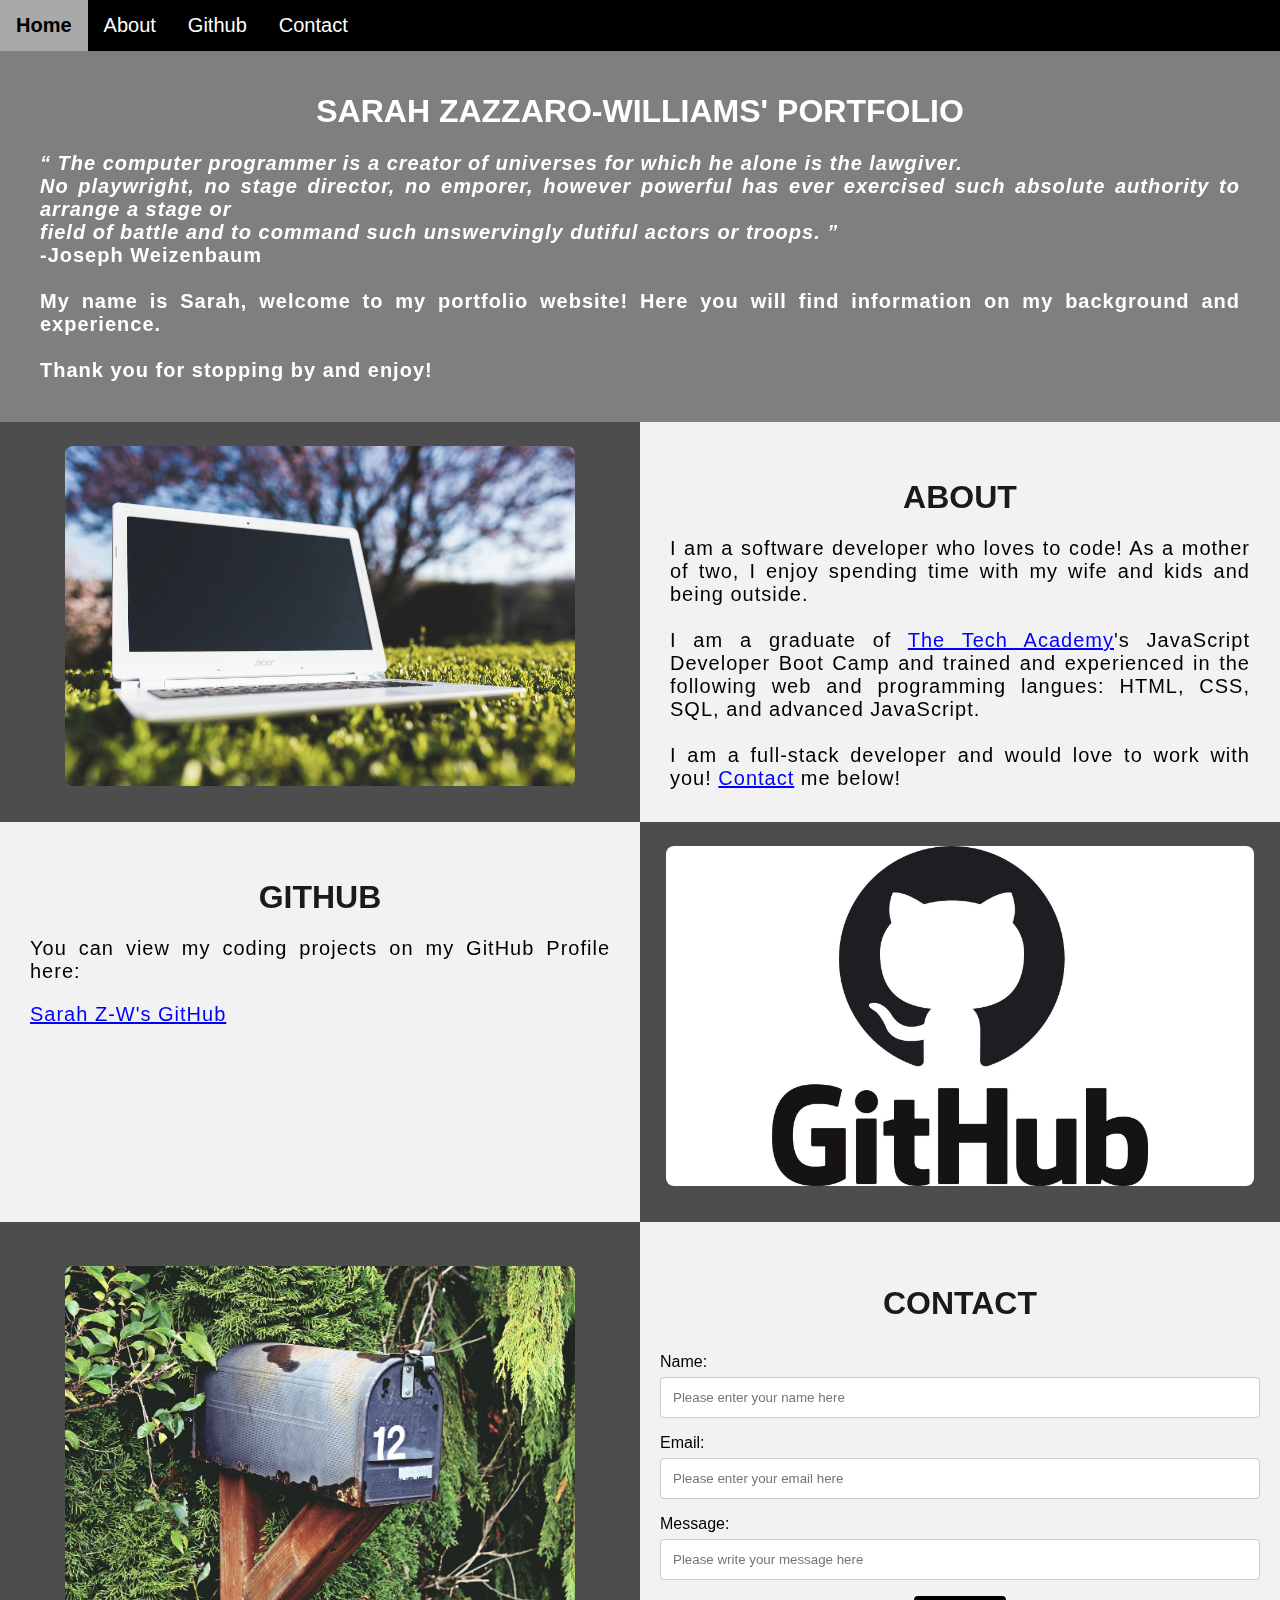
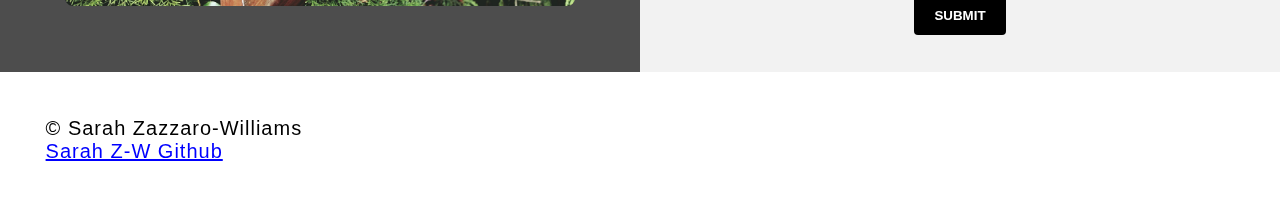
==== index.html @ 05b6dcbb "updated index name" ====
<!Doctype html>
<html>


    <!--HEAD-->
    <head>
        <meta charset = "UTF-8">
        <meta name ="viewport" content="width=device-width">
        <title>Sarah Z-W Portfolio</title>
        <link rel="stylesheet" type="text/css" href="portfolio.css">
   </head>

    <!--BODY-->
    <body class = "background">


        <!--NAVBAR-->
            <div class ="Navbar">
                
                <a class = "active" href="#Home">Home</a>
                <a href = "#About">About</a>
                <a href = "#Github">Github</a>
                <a href = "#Contact">Contact</a>
            </div>
            <!--Breaks inserted to add space between navbar and the first heading-->
            <br>
            <br>

        <!--BACKGROUND VIDEO-->
        <div id ="Home">
            <video autoplay loop muted id="Typing_Video">
                <source src="media/v1.mp4" type="video/mp4">
                Your browser does not support html5 video.
            </video>
        </div>

        <!--VIDEO OVERLAY TEXT-->
        <div class = "Video_Text">
            <h1 class = "white-text">Sarah Zazzaro-Williams' Portfolio</h1>
            <strong>
                <p class = "center">
                    <q>
                        The computer programmer is a creator of universes for which he alone is the lawgiver.
                        <br>
                        No playwright, no stage director, no emporer, however powerful has ever exercised such absolute authority to arrange a stage or 
                        <br>
                        field of battle and to command such unswervingly dutiful actors or troops.
                    </q>
                    <br> -Joseph Weizenbaum
                    <br>
                    <br>
                    My name is Sarah, welcome to my portfolio website!  Here you will find information on my background and experience.
                    <br>
                    <br>
                    Thank you for stopping by and enjoy!
                </p>
            </strong>
        </div>

        <!--ABOUT SECTION-->
        <div class = "Row" id = "About">
            <!--LEFT COLUMN-->
            <div class = "Column_2">
                <img src="media/1.jpg" alt = "person typing code">
            </div>
            <div>
                <!--RIGHT COLUMN-->
                <div class = "Column_1">
                    <h1>About</h1>
                    <p>
                        I am a software developer who loves to code! As a mother of two, I enjoy spending time
                        with my wife and kids and being outside.
                        <br>
                        <br>
                        I am a graduate of <a href="https://www.learningcodinganywhere.com" target="blank">The Tech Academy</a>'s
                        JavaScript Developer Boot Camp and trained and experienced in the following web and programming langues:
                        HTML, CSS, SQL, and advanced JavaScript.
                        <br>
                        <br>
                        I am a full-stack developer and would love to work with you! <a href="#Contact">Contact</a> me below!
                    </p>
            </div>
        </div>
        </div>
        <!--GITHUB SECTION-->
        <div class="Row" id="Github">
            <!--LEFT COLUMN-->
            <div class="Column_1">
                <h1>GitHub</h1>
                <p>
                    You can view my coding projects on my GitHub Profile here:
                    <br>
                    <p class ="center"><a href="https://github.com/Sarah-ZW" target = "blank">
                    Sarah Z-W's GitHub</a>
                    </p>
                </p>
            </div>

            <!--RIGHT COLUMN-->
            <div class="Column_2">
                <a href="https://github.com/Sarah-ZW" target = "blank"> <img src = "media/2.jpg" alt = "GitHub log"></a>
            </div>
        </div>

        <!--CONTACT SECTION-->
        <div class="Row" id="Contact">
            <!--Contact image, left column---->
            <div class = "Column_2 Column_tall">
                <img src="media/3.jpg" alt = "mailbox with trees">
            </div>
            <!--Contact form, right column-->
            <div class="Column_1 Column_tall">
                <h1>Contact</h1>
            
            <form action="https://formspree.io/f/myylovkn" method="POST">
                <label>Name:</label>
                    <input type="text" placeholder="Please enter your name here">
                <label>Email:</label>
                    <input type ="text" id="Email" name="Email" placeholder="Please enter your email here">
                <label>Message:</label>
                    <input type="text"id="Message" name="Message" placeholder="Please write your message here">
                    <input type = "submit" value="SUBMIT">
            </form>
            </div>
        </div>
        

        <!--FOOTER SECTION-->
        <footer>
           <p>
               <p class="center">
                   &copy Sarah Zazzaro-Williams
                   <br>
                   <a href="https://github.com/Sarah-ZW">Sarah Z-W Github</a>
                   <br>
               </p>
           </p> 
        </footer>
    </body>
</html>
---- portfolio.css ----
/************GENERAL STYLING********************/

/*BODY*/
body {
    margin:0%;
}

h1 {
    text-transform:uppercase;
    font-family: "Century Gothic", CenturyGothic, AppleGothic, sans-serif;
    text-align: center;
    margin-top:3%;
    color:#1a1a1a;
}

h1:hover {
        filter: grayscale(5%);
        transform: scale(1.1);
        transition: transform 1s;
}

/*STYLING FOR PORTFOLIO TITLE TEXT*/
.white-text {
    color:#fff;
}

p {
    font-family: "Century Gothic", CenturyGothic, AppleGothic, sans-serif;
    text-align: justify;
    letter-spacing: 1px;
    font-size:20px;
    padding-left:20px;
    padding-right:20px;
}

p:hover {
    transform: scale(1.01);
    transition: transform .5s;
    color:grey;
    font-weight: 700;
}

.center:hover {
    transition: transform 1s;
    transform: scale(1.1);
}

a {
    color:blue;
}

q{
    font-style: italic;
}

img {
    filter:grayscale(35%);
    border-radius: 8px;
    max-width: 100%;
    height:340px;
    display: block;
    margin-left: auto;
    margin-right:auto;
}
img:hover {
    filter:grayscale(0%);
    transition: transform 1s;
    transform: scale(1.1);

}

@media screen and (max-width:576px) {
   img{
       height:100px;
       margin-top:150px;
   } 
}

footer {
    padding: 2%;
    background-color:white;
}

/*END OF GENERAL STYLING*/

.Navbar {
    overflow: hidden;
    background-color: black;
    position: fixed;
    top:0;
    width:100%;
    z-index: 1;
    -webkit-animation: moveNav 5s;
    animation: moveNav 5s;
}
    @keyframes moveNav {
        from {left: -100vw;}
        to {left: 0vw;}
    }


.Navbar a {
    float:left;
    display:block;
    color:white;
    padding: 14px 16px;
    text-decoration: none;
    font-family:"Century Gothic", CenturyGothic, AppleGothic, sans-serif;
    font-size:20px;
    text-align: center;
    position: relative;
    -webkit-animation: moveNavText 5.75s;
    animation: moveNavText 5.75s;
}
    @keyframes moveNavText {
        from {top: -100vw;}
        to {top: 0vw;}
}


.Navbar a:hover{
    background-color:#4f4f4f;
    color: black;
    font-weight:bold;
}

.Navbar a.active{
    background-color:darkgrey;
}

/*VIDEO STYLING*/
#Typing_Video {
    position:fixed;
    right:0;
    bottom:0;
    min-width: 100%;
    z-index: -1;
}

@media screen and (max-width: 576px) {
    #Typing_Video {
        display:none;
    }
}

.Video_Text {
    background: rgba(0,0,0,.5);
    color: white;
    width: 100%;
    padding:20px;
    position: relative;
    -webkit-animation: moveVideoText 5.75s;
    animation: MoveVideoText 5.75s;
}

@keyframes MoveVideoText {
    from {top: -100vw;}
    to {top: 0vw;}
}

/***** TABLE STYLING -  this section covers the styling of the columns and rows within the table *****/
*{
    box-sizing:border-box;
}

.Column_1 {
    float: left;
    width:50%;
    padding:10px;
    padding-top: 3%;
    height:400px;
    background-color:#f2f2f2;
}


@media screen and (max-width: 576px) {
    .Column_1 {
        overflow: auto;
    }
}

.Column_2 {
    float: left;
    width: 50%;
    padding: 10px;
    padding-top: 1.9%;
    height: 400px;
    background-color: #4d4d4d;
}


.Column_tall {
    padding-top: 3.5%;
    height: 450px;
}

.Row:after {
    content:"";
    display: table;
    clear:both;
}
/***** END OF TABLE STYLING *****/

/*****CONTACT FORM STYLING*****/
input[type=text] {
    width:100%;
    padding: 12px;
    border: 1px solid #ccc;
    border-radius:4px;
    box-sizing:border-box;
    margin-top: 6px;
    margin-bottom:16px;
    resize:vertical;
    font-family: "Century Gothic", CenturyGothic, AppleGothic, sans-serif;
    
}

input[type=text]:hover {
    box-shadow: 0 0 5px #00004d inset;
}

input[type=submit] {
    background-color:black;
    color:white;
    font-weight:bold;
    padding:12px 20px;
    border:none;
    border-radius: 4px;
    cursor:pointer;
    display:block;
    margin-left: auto;
    margin-right:auto;
    font-family:"Century Gothic", CenturyGothic, AppleGothic, sans-serif;
}
input[type=submit]:hover {
    background-color:white;
    color:black;
    transform:scale(1.5);
    transition:transform 1.5s;
}

form {
    border-radius: 5px;
    background-color: #f2f2f2; 
    padding: 10px;
    font-family: "Century Gothic", CenturyGothic, AppleGothic, sans-serif;
}
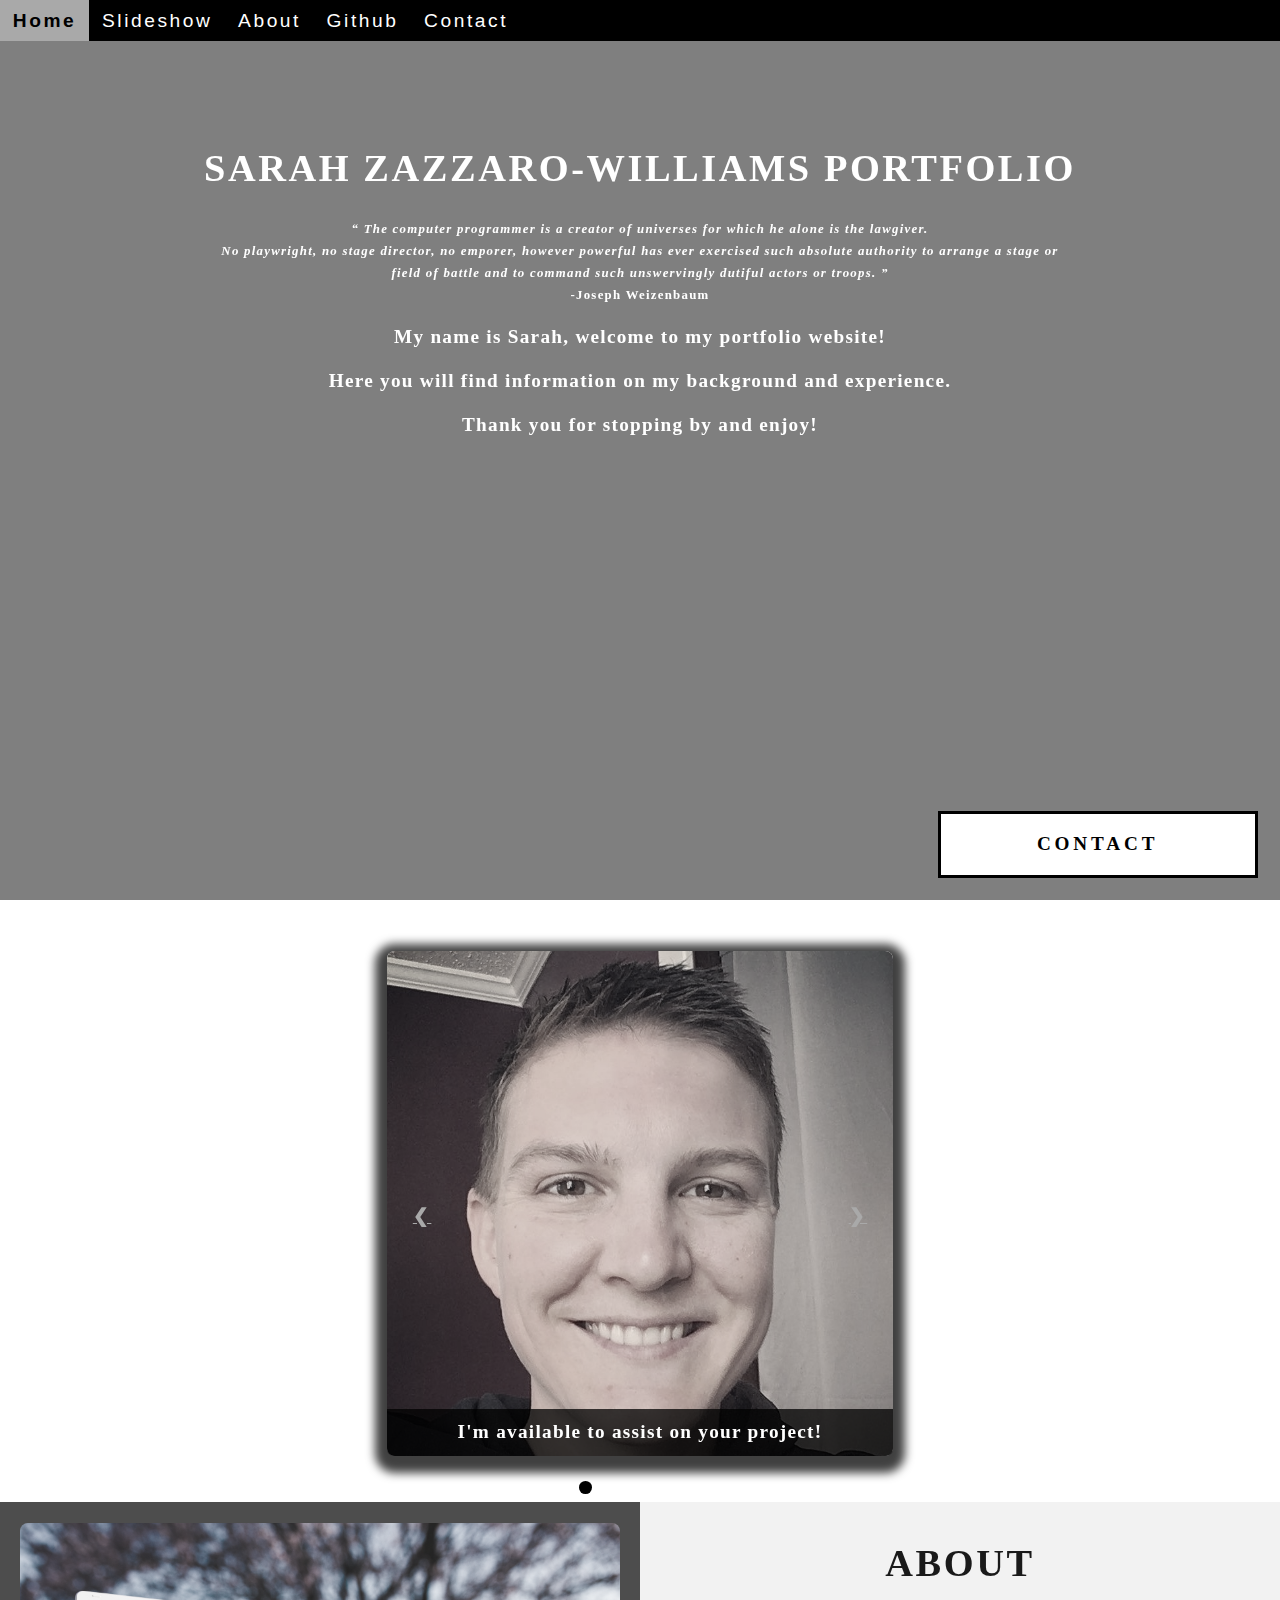
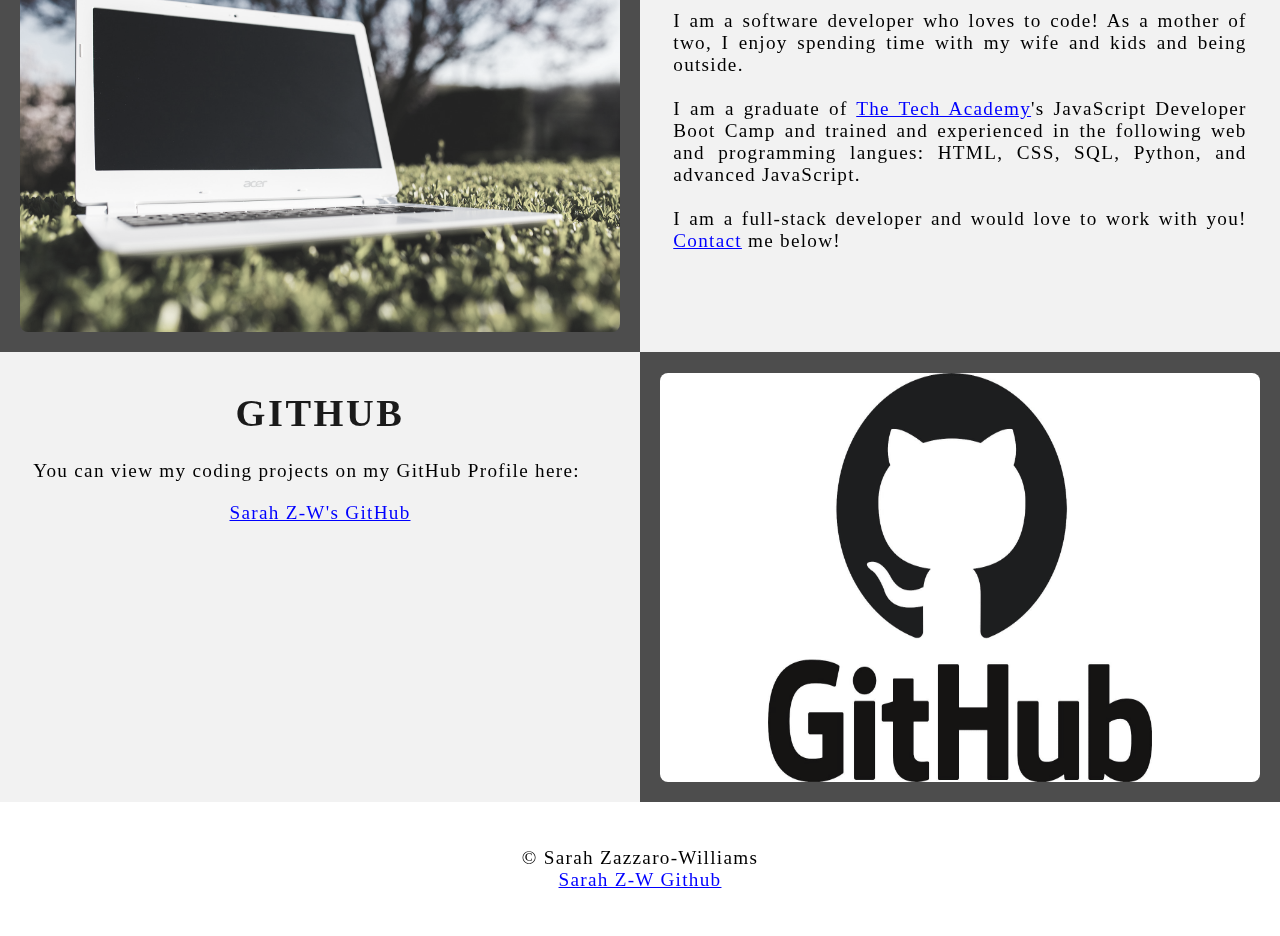
==== commit f1077143: "updates to index.html" ====
--- a/index.html
+++ b/index.html
@@ -11,20 +11,20 @@
    </head>
 
     <!--BODY-->
-    <body class = "background">
+    <body class = "Background">
 
 
         <!--NAVBAR-->
             <div class ="Navbar">
                 
                 <a class = "active" href="#Home">Home</a>
+                <a href="#Slideshow">Slideshow</a>
                 <a href = "#About">About</a>
-                <a href = "#Github">Github</a>
-                <a href = "#Contact">Contact</a>
+                <a href = "#GitHub">Github</a>
+                <!--Onclick and ondblclick functions added to open and close the contact form-->
+                <a onclick="openForm()" ondblclick="closeForm()">Contact</a>
             </div>
-            <!--Breaks inserted to add space between navbar and the first heading-->
-            <br>
-            <br>
+         
 
         <!--BACKGROUND VIDEO-->
         <div id ="Home">
@@ -36,7 +36,7 @@
 
         <!--VIDEO OVERLAY TEXT-->
         <div class = "Video_Text">
-            <h1 class = "white-text">Sarah Zazzaro-Williams' Portfolio</h1>
+            <h1 class = "white-text">Sarah Zazzaro-Williams Portfolio</h1>
             <strong>
                 <p class = "center">
                     <q>
@@ -46,10 +46,10 @@
                         <br>
                         field of battle and to command such unswervingly dutiful actors or troops.
                     </q>
-                    <br> -Joseph Weizenbaum
+                    <br><span style="font-size:1vw;"> -Joseph Weizenbaum</span>
                     <br>
                     <br>
-                    My name is Sarah, welcome to my portfolio website!  Here you will find information on my background and experience.
+                    My name is Sarah, welcome to my portfolio website! <br><br> Here you will find information on my background and experience.
                     <br>
                     <br>
                     Thank you for stopping by and enjoy!
@@ -57,13 +57,59 @@
             </strong>
         </div>
 
+        <!--SLIDESHOW-->
+<div id="Slideshow">
+    <div id ="Slideshow_Background">
+        <div id="Slideshow_Container">
+            <!--SLIDE 1 OF 6-->
+            <div class="mySlides fade">
+                <img class="Slideshow_Images" src="media/Sarah Profile1.jpg" alt="self-portrait">
+                <div class="text">I'm available to assist on your project!</div>
+            </div>
+            <!--SLIDE 2 OF 6-->
+            <div class="mySlides fade">
+                <img class="Slideshow_Images" src="media/HTML_CSS_and_JavaScript.jpeg" alt = "HTML,CSS, and JS logos">
+                <div class="text"> I am a full-stack software developer,<br> trained in : <br> HTML, CSS, JavaScript,</div>
+            </div>
+            <!--SLIDE 3 OF 6-->
+            <div class="mySlides fade">
+                <img class="Slideshow_Images" src="media/Python.png" alt = "Python logo">
+                <div class="text"> the popular programming language Python,</div>
+            </div>
+            <!--SLIDE 4 OF 6-->
+            <div class="mySlides fade">
+                <img class="Slideshow_Images" src="media/SQL_and_Database.jpg" alt = "HTML,CSS, and JS logos">
+                <div class="text"> back end development, databases, and SQL</div>
+            </div>
+            <!--SLIDE 5 OF 6-->
+            <div class="mySlides fade">
+                <img class="Slideshow_Images" src="media/4.jpg" alt = "HTML,CSS, and JS logos">
+                <div class="text"> Contact me!</div>
+            </div>
+            <!--SLIDE 6 OF 6 not needed-->
+            <!--PREVIOUS AND NEXT BUTTONS-->
+            <a class="Previous" onclick="plusSlides(-1)">&#10094;</a>
+            <a class="Next" onclick="plusSlides(1)">&#10095;</a>
+        </div>
+        <br>
+        <!--SLIDESHOW DOTS-->
+        <div style="text-align: center;">
+            <span class="dot" onclick="currentSlide(1)"></span>
+            <span class="dot" onclick="currentSlide(2)"></span>
+            <span class="dot" onclick="currentSlide(3)"></span>
+            <span class="dot" onclick="currentSlide(4)"></span>
+            <span class="dot" onclick="currentSlide(5)"></span>
+        </div>
+    </div>
+</div>
+
+
         <!--ABOUT SECTION-->
         <div class = "Row" id = "About">
             <!--LEFT COLUMN-->
             <div class = "Column_2">
                 <img src="media/1.jpg" alt = "person typing code">
             </div>
-            <div>
                 <!--RIGHT COLUMN-->
                 <div class = "Column_1">
                     <h1>About</h1>
@@ -72,25 +118,25 @@
                         with my wife and kids and being outside.
                         <br>
                         <br>
-                        I am a graduate of <a href="https://www.learningcodinganywhere.com" target="blank">The Tech Academy</a>'s
+                        I am a graduate of <a href="https://www.learncodinganywhere.com/" target="_blank">The Tech Academy</a>'s
                         JavaScript Developer Boot Camp and trained and experienced in the following web and programming langues:
-                        HTML, CSS, SQL, and advanced JavaScript.
+                        HTML, CSS, SQL, Python, and advanced JavaScript.
                         <br>
                         <br>
-                        I am a full-stack developer and would love to work with you! <a href="#Contact">Contact</a> me below!
+                        I am a full-stack developer and would love to work with you! <a onclick = "openForm()">Contact</a> me below!
                     </p>
             </div>
         </div>
-        </div>
+
         <!--GITHUB SECTION-->
-        <div class="Row" id="Github">
+        <div class="Row" id="GitHub">
             <!--LEFT COLUMN-->
             <div class="Column_1">
                 <h1>GitHub</h1>
                 <p>
                     You can view my coding projects on my GitHub Profile here:
                     <br>
-                    <p class ="center"><a href="https://github.com/Sarah-ZW" target = "blank">
+                    <p class ="center"><a href="https://github.com/Sarah-ZW" target = "_blank">
                     Sarah Z-W's GitHub</a>
                     </p>
                 </p>
@@ -98,43 +144,42 @@
 
             <!--RIGHT COLUMN-->
             <div class="Column_2">
-                <a href="https://github.com/Sarah-ZW" target = "blank"> <img src = "media/2.jpg" alt = "GitHub log"></a>
+                <a href="https://github.com/Sarah-ZW" target = "_blank"> <img src = "media/2.jpg" alt = "GitHub logo"></a>
             </div>
         </div>
 
-        <!--CONTACT SECTION-->
-        <div class="Row" id="Contact">
-            <!--Contact image, left column---->
-            <div class = "Column_2 Column_tall">
-                <img src="media/3.jpg" alt = "mailbox with trees">
-            </div>
-            <!--Contact form, right column-->
-            <div class="Column_1 Column_tall">
-                <h1>Contact</h1>
-            
-            <form action="https://formspree.io/f/myylovkn" method="POST">
-                <label>Name:</label>
-                    <input type="text" placeholder="Please enter your name here">
-                <label>Email:</label>
-                    <input type ="text" id="Email" name="Email" placeholder="Please enter your email here">
-                <label>Message:</label>
-                    <input type="text"id="Message" name="Message" placeholder="Please write your message here">
-                    <input type = "submit" value="SUBMIT">
-            </form>
+        <!--CONTACT FORM-->
+        <div id="Contact">
+           <button onclick="openForm()" class="Pop_Up_Button">CONTACT</button>
+            <div class="form-popup" id="myForm">
+                <form action="https://formspree.io/f/myylovkn" method="POST" class="form-container">
+                    <h1>Contact</h1>
+                    <label for = "name"><b>Name:</b></label>
+                        <input type="text" placeholder="Type your name here" name="name" required>
+                    <label for ="phone"><b>Phone</b></label>
+                        <input type ="text" placeholder="Type your phone number here" name="phone">
+                    <label for="email"><b>Email:</b></label>
+                        <input type ="text" name="email" placeholder="Type your email address here" required>
+                    <label for ="message"><b>Message:</b></label>
+                        <input type="text" name="message" placeholder="Type your message here">
+
+                    <button type="submit" class="btn">SUBMIT</button>
+                    <button type="button" class="btn cancel" onclick="closeForm()">CLOSE</button>
+                </form>
             </div>
         </div>
+    
         
 
         <!--FOOTER SECTION-->
         <footer>
-           <p>
                <p class="center">
                    &copy Sarah Zazzaro-Williams
                    <br>
-                   <a href="https://github.com/Sarah-ZW">Sarah Z-W Github</a>
+                   <a href="https://github.com/Sarah-ZW" target="_blank">Sarah Z-W Github</a>
                    <br>
                </p>
-           </p> 
         </footer>
+        <script src="portfolio.js"></script>
     </body>
 </html>
--- a/portfolio.css
+++ b/portfolio.css
@@ -1,178 +1,338 @@
-/************GENERAL STYLING********************/
-
-/*BODY*/
+/***** GENERAL STYLING *****/
+
+/*Affects entire document */
+html {
+    scroll-behavior: smooth; /*This ensures that the page scrolling is smooth when the buttons on the nav bar is clicked */
+}
+
+/* Body */
 body {
-    margin:0%;
-}
-
+    margin: 0%; /* This ensures our site displays all the way to the edge of the browser screen */
+    opacity: 1; /* This and transition affect the page loading fade in effect */
+    transition: 3s opacity; /* This causes a 3 second fade in */
+    letter-spacing: .2vw; /* vw is a relative measurement, 1vw is equal to 1% of the viewport width */
+    font-family: Avant Garde, Helvetica;
+    font-size: 1.5vw; 
+    overflow-x: hidden; /* This prevents the horizontal scroll bar from appearing when the quote is hovered over */
+    user-select: none; /* This prevents the text on the webpage from being highlighted by the user */
+}
+
+/* This section contributes to the fade effect for the page that occurs when the page is loaded */
+body.fade-out {
+    opacity: .1; /* This sets the level of opacity at the start of page load */
+}
+
+/* Heading 1 elements */
 h1 {
-    text-transform:uppercase;
-    font-family: "Century Gothic", CenturyGothic, AppleGothic, sans-serif;
-    text-align: center;
-    margin-top:3%;
-    color:#1a1a1a;
-}
-
+    text-transform: uppercase; /*capitalizing all h1 headings */
+    font-family: "Trebuchet MS", Optima; /* Sets the font family of all h1 headings */
+    text-align: center; /* Centering all h1 elements */
+    margin-top: 3%; /* Adds a small margin above h1 elements */
+    color: #1a1a1a; 
+}
+
+/* Heading 1 element hover effect */
 h1:hover {
-        filter: grayscale(5%);
-        transform: scale(1.1);
-        transition: transform 1s;
-}
-
-/*STYLING FOR PORTFOLIO TITLE TEXT*/
+    filter: grayscale(5%); /* Adds a slightly gray filter to the h1 headings when hovered over */
+    transform: scale(1.1); /* When the h1 elements are hovered over they increase in size by 1.1 */
+    transition: transform 1s; /* This causes the transformation to last 1 second */
+}
+
+/* Styling for Portfolio Title Text */
 .white-text {
-    color:#fff;
-}
-
+    color: #fff;/* This is used to change the color of the Portfolio Title text */
+    padding-top: 10vh; /* Adds padding (equal to 10% of the viewport height) to the top of the Portfolio Title text */
+}
+
+/* Paragraph elements */
 p {
-    font-family: "Century Gothic", CenturyGothic, AppleGothic, sans-serif;
-    text-align: justify;
-    letter-spacing: 1px;
-    font-size:20px;
-    padding-left:20px;
-    padding-right:20px;
-}
-
+    font-family: Perpetua, Rockwell Extra Bold;
+    text-align: justify; /* This justifies the text within paragraph elements */
+    letter-spacing: .1vw; /* This expands the text slightly */
+    font-size: 1.5vw; /* Relative font sizing equal to 1.5% of the viewport width */
+    padding-left: 1vw; /* Relative padding equal to 1% of the viewport width */
+    padding-right: 1vw; /* Relative padding equal to 1% of the viewport width */
+}
+
+/* Paragraph element hover effect */
 p:hover {
-    transform: scale(1.01);
-    transition: transform .5s;
-    color:grey;
-    font-weight: 700;
-}
-
+    transition: transform 1s; /* This makes the transform effect last 1 second */
+	transform: scale(1.01); /* This makes the paragraphs increase slightly in size when hovered over */
+}
+
+/* Center class - this applies to all centered text */
+.center {
+    text-align: center; /* This center aligns the text */
+}
+
+/* Center align elements hover effect - This only affects the quote, github link, and footer */
 .center:hover {
-    transition: transform 1s;
-    transform: scale(1.1);
-}
-
+    transition: transform 2s; /* This makes the transform effect last 2 seconds */
+    transform: scale(1.1); /* This makes the elements with class "center" increase in size by 1.1 when hovered over */
+}
+
+/* Anchor elements */
 a {
-    color:blue;
-}
-
-q{
-    font-style: italic;
-}
-
+    color: blue; /* This ensures all links are blue */
+    cursor: pointer; /* This ensures all links change the mouse to a pointer when hovered over or clicked */
+    text-decoration: underline; /* This ensures all links are underlined */
+}
+
+/* Quotation elements */
+q {
+    font-style: italic; /* Makes the quote italicized */
+    font-size: 1vw;
+}
+
+/* Image elements */
 img {
-    filter:grayscale(35%);
-    border-radius: 8px;
-    max-width: 100%;
-    height:340px;
-    display: block;
-    margin-left: auto;
-    margin-right:auto;
-}
+    filter: grayscale(75%); /* This rids our pictures of 75% of their color */
+    border-radius: 8px; /* Gives all images slightly rounded corners */
+    max-width: 100%; /* Ensures all images stay within the width of their container */
+    height: 100%; /* Sets the height of all images */
+    display: block; /* By specifying block display we can ensure our images are able to be centered */
+    margin: auto auto auto auto; /* This centers all images */
+}
+
+/* Image element hover effects */
 img:hover {
-    filter:grayscale(0%);
-    transition: transform 1s;
-    transform: scale(1.1);
-
-}
-
-@media screen and (max-width:576px) {
-   img{
-       height:100px;
-       margin-top:150px;
-   } 
-}
-
+	filter: grayscale(5%);  /* Brings back most of the image's color when hovered over */
+}
+
+/* The @media rule is used in media queries to apply different styles for different media/types of devices */
+/* On screens 576px and smaller the images will be 100px tall and centered vertically in the column */
+@media screen and (max-width: 576px) {
+    img {
+        height: 100px;
+        margin-top: 150px;
+    }
+}
+
+/*Styling for footer element */
 footer {
-    padding: 2%;
-    background-color:white;
-}
-
-/*END OF GENERAL STYLING*/
-
+    padding: 2%; /* This gives the footer padding that is equal to 2% of the width of the element's area */
+    background-color: white;
+}
+/***** End of General Styling *****/
+
+/***** Navbar Styling *****/
 .Navbar {
-    overflow: hidden;
-    background-color: black;
-    position: fixed;
-    top:0;
-    width:100%;
-    z-index: 1;
-    -webkit-animation: moveNav 5s;
-    animation: moveNav 5s;
-}
-    @keyframes moveNav {
-        from {left: -100vw;}
-        to {left: 0vw;}
+    overflow: hidden; /* This ensures that any content that overflows beyond the boundary of our nav bar is not displayed */
+    background-color: black; /* This colors the navbar black */
+    position: fixed; /* This keeps the navbar at the top of the screen as we scroll */
+    top: 0; /* This ensures no space is displayed above the navbar */
+    width: 100%; /* This makes the navbar span the entire width of the page */
+    z-index: 1; /* This ensures other elements don't display over the navbar */
+    -webkit-animation: moveNav 5s; /* Safari 4.0 - 8.0 */
+    animation: moveNav 5s; /* This makes the moveNav animation last 5 seconds */
+}
+
+/* The animation effect for moving the nav bar in from above the left of the screen on page load */
+@keyframes moveNav {
+    from {left: -100vw;} /* The navbar is starting off screen to the left */
+    to { left: 0vw;} /* This moves the navbar into place on the screen */
+}
+
+/*Navbar Links */
+.Navbar a {
+    float: left; /* This specifies that the text floats on the left on the navbar */
+    display: block; /* This ensures that other text will be displayed on the same line or row, instead of a new line */
+    color: white; /* This is the font color for text on our navbar */
+    padding: .75vw 1vw; /* This adds padding around our text */
+    text-decoration: none; /* This gets rid of the underlines under the text on our navbar */
+    font-family: Avant Garde, Helvetica; /* This specifies the font family for text on our navbar */
+    font-size: 1.5vw; /* This specifies the font size for text on our navbar */
+    text-align: center; /* This centers the text within its container */
+    position: relative; /* This sets the text relative to its normal positioning, allowing us to use the animation below */
+    -webkit-animation: moveNavText 5.75s; /* Animation for Safari 4.0 - 8.0 */
+    animation: moveNavText 5.75s; /* Applies the moveNavText animation for 5.75s */ 
+}
+
+/* The animation effect for moving the nav bar links in from above the top of the screen on page load */
+@keyframes moveNavText {
+    from {top: -100vw;} /* This sets the navbar text 100% above the viewport */
+    to {top: 0vw;} /* This lowers the navbar text onto the navbar */
+}
+
+/* Screens 576px and smaller will display navbar links equally distributed */
+@media screen and (max-width: 576px) {
+    .Navbar a{
+        width: 20%; /* This sets each navbar link to 1/5 of the navbar */
+        font-size: 12px;
     }
-
-
-.Navbar a {
-    float:left;
-    display:block;
-    color:white;
-    padding: 14px 16px;
-    text-decoration: none;
-    font-family:"Century Gothic", CenturyGothic, AppleGothic, sans-serif;
-    font-size:20px;
-    text-align: center;
-    position: relative;
-    -webkit-animation: moveNavText 5.75s;
-    animation: moveNavText 5.75s;
-}
-    @keyframes moveNavText {
-        from {top: -100vw;}
-        to {top: 0vw;}
-}
-
-
-.Navbar a:hover{
-    background-color:#4f4f4f;
-    color: black;
-    font-weight:bold;
-}
-
-.Navbar a.active{
-    background-color:darkgrey;
-}
-
-/*VIDEO STYLING*/
+}
+
+/*Navbar hover effects */
+.Navbar a:hover {
+    background-color: #f4f4f4; /* Defines the background color that will display when you hover over the link */
+    color: black; /* This defines the font color that will display when navbar a elements are hovered over */
+    font-weight: bold; /* This makes the text on the navbar bold when hovered over */
+    cursor: pointer;
+}
+
+/* Navbar home button */
+.Navbar a.active { /* This targets the a element on the navbar with the "active" class */
+    background-color: darkgray;
+}
+/***** End of Navbar Styling *****/
+
+/***** Video Styling *****/
+/* Formatting for background video */
 #Typing_Video {
-    position:fixed;
-    right:0;
-    bottom:0;
-    min-width: 100%;
-    z-index: -1;
-}
-
+    position: fixed; /* This fixes the video to the page */
+    right: 0; /* This ensures there is no space between the edge of the video and the edge of the page */
+    bottom: 0; /* This ensures no space between the edge of the video and the bottom of the page */
+    min-width: 100%; /* This ensures the video is displayed across the full width of the page */
+    z-index: -1; /* This places the video behind the other elements on the page */
+}
+
+/* Screens that are 576px and smaller will not display the background video */
 @media screen and (max-width: 576px) {
     #Typing_Video {
-        display:none;
+        display: none;
     }
 }
 
+/* Texts over the video */
 .Video_Text {
-    background: rgba(0,0,0,.5);
-    color: white;
-    width: 100%;
-    padding:20px;
-    position: relative;
-    -webkit-animation: moveVideoText 5.75s;
-    animation: MoveVideoText 5.75s;
-}
-
-@keyframes MoveVideoText {
-    from {top: -100vw;}
-    to {top: 0vw;}
-}
-
-/***** TABLE STYLING -  this section covers the styling of the columns and rows within the table *****/
-*{
-    box-sizing:border-box;
-}
+    background: rgba(0, 0, 0, 0.5); /* This provides a semi-transparents background for the text to sit over */
+    color: white; /* Makes the font color white */
+    width: 100%; /* Ensures the video-text container fills the width of the video */
+    height: 100vh; /* This ensures the video-text container fills the height of the viewport so that the slideshow is not partially displayed */
+    padding-top: 2vh; /* This adds padding around the video-text container so that the background goes slightly beyond the text */
+    position: relative; /* This sets the text relative to its normal positioning, allowing us to use the animation below */
+    -webkit-animation: moveVideoText 5.75s; /* Animation for Safari 4.0 - 8.0 */
+    animation: moveVideoText 5.75s; /* moveVideoText animation set to 5.75s to match the movenavText animation */
+}
+
+/* This animation effect causes the overlay video text to move up from the bottom of the page upon page load */
+@keyframes moveVideoText {
+    from {top: -100vw;} /* This sets the position of the video text to above the viewport */
+    to {top: 0vw;} /* This moves the video text to the normal positioning on the viewport */
+}
+/***** End of Video Styling *****/
+
+/***** Slideshow Styling *****/
+#Slideshow_Background {
+    background: rgba(255, 255, 255, 0.35); /* This creates a slightly transparent white background that's palced over the video in the background */    
+}
+
+.mySlides{
+    display: none; /* This prevents the images from being displayed, we will use JS to display these */
+}
+
+/* Slideshow section / container */
+#Slideshow_Container {
+    width: 39.5vw; /* Relative sizing of the container for the slidewshow set to 39.5% of the viewport width */
+    height: auto; /* The height of the container is automatically adjusted based on the content it is displaying */
+    padding-top: 4%; /* Adds a small padding to the top of the slideshow container */
+    position: relative; /* This sets the container relative to its normal positioning */
+    margin:auto; /* This will horizontally center the container on the page */
+}
+
+/* Images contained within the slideshow */
+.Slideshow_Images {
+    vertical-align: middle; /* This centers the images vertically within the slideshow container */
+    height: auto; /* The height of the images is automatically adjusted based on the content, ie if your images are different sizes, they will display as different sizes */
+    box-shadow: 0px 5px 10px 12px rgba(0, 0, 0, .75); /* Adds a shadow around the slideshow images */
+    width: 100%; /* The width of the images is automatically adjusted based on the content */
+}
+
+/* Next and previous buttons */
+.Previous, .Next {
+    cursor: pointer; /* Changes the mouse to a pointer when the buttons are selected */
+    position: absolute; /* This makes the next and previous buttons positioned relative to the slideshow container */
+    top: 50%; /* This moves the buttons up in the slideshow container */
+    width: auto; /* The width of the buttons is automatically adjusted based on the content */
+    padding: 2vw; /* Adds padding equal to 2% of the viewport width */
+    color: darkgray; 
+    font-weight: bold;
+    font-size: 1.5vw;
+    border-radius: 0 3px 3px 0; /* Adds a slightly rounded border on the top and bottom right corners */
+    user-select: none; /* This property makes it so that the user cannot highlight the text */
+    transition: 0.6s ease; /* This specifies the details of the hover transition for these elements */
+}
+
+/* Positioning the next button on the right hand side */
+.Next {
+    right: 0; /* This moves the next button to the right side of the slideshow container */
+    border-radius: 3px 0 0 3px; /* This changes the border radius on the next button to the top and bottom left of the button */
+}
+
+/* Hover effect on slide show buttons */
+.Previous:hover, .Next:hover {
+    background-color: rgba(0, 0, 0, 0.8); /* Makes the background of the arrows a transparent gray color */
+    color: white; /* Makes the arrows white when hovered over */
+}
+
+/* Slideshow text */
+.text {
+    color: white; 
+    padding: 1vw;
+    position: absolute; /* This ensures the text is positioned within the image */
+    bottom: 0; /* This property sets the text at the bottom of the image */
+    width: 100%; /* The element covers the full width of the image */
+    text-align: center; /* The text is center aligned within the image */
+    font-family: Perpetua, Rockwell Extra Bold;
+    letter-spacing: .1vw; /* This gives slight spacing between the letters */
+    font-size: 1.5vw; /* Font size is relative to the size of the viewport width */
+    background-color: rgba(0, 0, 0, 0.75); /* Gives a slightly transparent black background */
+    font-weight: bold;
+    border-radius: 0px 0px 7px 7px; /* Gives the text background rounded corners on the bottom left and right corners */
+}
+
+/* Styling of the dots under the slideshow */
+.dot {
+    cursor: pointer; /* The cursor changes to pointer when hovered over the dots */
+    height: 1vw; /* The dots are sized relative to the viewport width */
+    width: 1vw;
+    margin: .25vw; /* adds additional spacing between the dots */ 
+    background-color: white; /* Makes the dots white */
+    border-radius: 50%; /* Makes the dots circles by rounding each corner */
+    display: inline-block; /* Allows the dots to sit next to eachother rather than on a new line */
+    transition: background-color 0.6s ease; /* When clicked on the dots transition to a different color when clicked or hovered over (the affect is defined below) */
+    z-index: 1; /* This ensures the dots will be displayed above any other elements */
+}
+
+/* Hover effect for slideshow dots */
+.active, .dot:hover {
+    background-color: black; /* Sets the color of the dots when active or hovered over */
+}
+
+/* Fading animation for slideshow */
+.fade {
+    animation-name: fade; /* Fade animation is defined below */
+    animation-duration: 1.5s; /* The animation lasts 1.5 seconds */
+    -webkit-animation-name: fade; /* Same as above for Safari 4.0-8.0 */
+    -webkit-animation-duration: 1.5s;
+}
+
+@-webkit-keyframes fade {
+    from {opacity: .4;} /* Image starts transparent */
+    to {opacity: 1;} /* Image ends opaque */
+}
+
+@keyframes fade {
+    from {opacity: .4;} /* Image starts transparent */
+    to {opacity: 1;} /* Image ends opaque */
+}
+/***** End Slideshow Styling *****/
+
+/***** Table Styling -  this section covers the styling of the columns and rows within the table *****/
+* { /*The asterisk is a universal selector that applies this effect to all elements on the page */
+    box-sizing: border-box; /* This creates a box with a border within which we will place most of our text */
+} 
 
 .Column_1 {
     float: left;
-    width:50%;
-    padding:10px;
-    padding-top: 3%;
-    height:400px;
-    background-color:#f2f2f2;
-}
-
-
+    width: 50%; /* This ensures the column takes up half of the page width */
+    padding: 1.6%;
+    height: 450px; /* This sets the height of the column to 400px -  this may need to be adjusted depending on the text you enter */
+    background-color: #f2f2f2; /* Sets the background color of the left columns */
+}
+
+/* The @media rule is used in media queries to apply different styles for different media/types of devices */
+/* Screens 576px and smaller will display a scroll bar if the text overflows the column height */
 @media screen and (max-width: 576px) {
     .Column_1 {
         overflow: auto;
@@ -182,67 +342,114 @@
 .Column_2 {
     float: left;
     width: 50%;
-    padding: 10px;
-    padding-top: 1.9%;
-    height: 400px;
+    padding: 1.6%;
+    height: 450px;
     background-color: #4d4d4d;
 }
 
-
-.Column_tall {
-    padding-top: 3.5%;
-    height: 450px;
-}
-
+/* This inserts something after the content of selected elements (in this case the elements with class "Row") */
 .Row:after {
-    content:"";
-    display: table;
-    clear:both;
-}
-/***** END OF TABLE STYLING *****/
-
-/*****CONTACT FORM STYLING*****/
-input[type=text] {
-    width:100%;
-    padding: 12px;
-    border: 1px solid #ccc;
-    border-radius:4px;
-    box-sizing:border-box;
-    margin-top: 6px;
-    margin-bottom:16px;
-    resize:vertical;
-    font-family: "Century Gothic", CenturyGothic, AppleGothic, sans-serif;
-    
-}
-
-input[type=text]:hover {
-    box-shadow: 0 0 5px #00004d inset;
-}
-
-input[type=submit] {
-    background-color:black;
-    color:white;
-    font-weight:bold;
-    padding:12px 20px;
-    border:none;
-    border-radius: 4px;
-    cursor:pointer;
-    display:block;
-    margin-left: auto;
-    margin-right:auto;
-    font-family:"Century Gothic", CenturyGothic, AppleGothic, sans-serif;
-}
-input[type=submit]:hover {
-    background-color:white;
-    color:black;
-    transform:scale(1.5);
-    transition:transform 1.5s;
-}
-
-form {
-    border-radius: 5px;
-    background-color: #f2f2f2; 
-    padding: 10px;
-    font-family: "Century Gothic", CenturyGothic, AppleGothic, sans-serif;
-}
-    +	content: ""; /* By leaving this blank, we are allowing the footer (covered lower down) to be displayed - removing it makes the footer overwrite a column */
+	display: table; /* The display property specifies the type of display behavior; the table value tells the browser to treat the element as a table */
+	clear: both; /* This clears any other elements from floating on the left or the right of an element */
+}
+/***** End of Table Styling *****/
+
+/***** Contact Form Styling *****/
+/* Button used to open the contact form - fixed at the bottom of the page */
+.Pop_Up_Button {
+    position: fixed; /* The element is positioned relative to the viewport and stays in the same location no matter what */
+    bottom: 1.75vw; /* Positions the button slightly up from the bottom of the viewport */
+    right: 1.75vw; /* Positions the viewport slightly right from the side of the viewport */
+    width: 25vw; /* Sets the width relative to the viewport width */
+    background-color: white; /* Sets the background color of the button to white */
+    color: black; /* Sets the color of the button text to black */
+    border: solid black; /* This makes a solid black border around the button */
+    cursor: pointer; /* This changes the cursor when hovered over the button to a pointer */
+    -webkit-animation: movePopup 5s; /* Animation for 5 seconds for Safari 4.0-8.0 */
+    animation: movePopup 5s; /* Animation set for 5 seconds */
+}
+
+/* movePopup animation moves the button from off the right side of the screen to its fixed location on the viewport */
+@keyframes movePopup {
+    from {right: -40vw;} 
+    to {right: 1.75vw;}
+}
+
+@-webkit-keyframes movePopup {
+    from {right: -40vw;} 
+    to {right: 1.75vw;}
+}
+
+/* Styling for the contact form */
+.form-popup {
+    border: 3px solid #f0f1f0; /* Creates a solid light gray border around the contact form */
+    z-index: 8; /* This z-index ensures the contact form shows above all other elements on the page */
+    display: none; /* Set the display to none, we will use JavaScript to show the contact form */
+    position: fixed; /* The form stays in the same location no matter what */
+    bottom: .5vw; /* Slightly up from the bottom of the viewport */
+    right: .5vw; /* Slightly in from the right side of the viewport */
+}
+
+/* Form styling */
+.form-container {
+    max-width: 49vw; /* Relative sizing of the form container - 49% of the viewport width */
+    padding: 1vw; /* Adds padding between the form-popup and the form-container */
+    background-color: white; 
+}
+
+/* Input fields */
+.form-container input[type=text] {
+    width: 100%; /* The input boxes completely fill the width of the form-container */
+    padding: .93vw; /* Adds padding to the input boxes */
+    margin: .6vw 0 .6vw 0; /* Adds space between the input boxes and the labels */
+    border: none; /* Removes the border from the input boxes */
+    background: Gainsboro; /* Sets the background color of the input boxes */
+    font-size: 1vw; /* Relative font sizing based on the width of the viewport */
+}
+
+/* General styling for all buttons */
+button {
+    font-family: "Trebuchet MS", Optima;
+    letter-spacing: .3vw; /* Adds slight spacing between the letters */
+    font-size: 1.5vw; /* Relative sizing of text */
+    font-weight: bold; 
+    padding: 1.5vw; /* Adds padding to the text in the button */
+    cursor: pointer; /* Changes the cursor to pointer over button elements */
+    width: 100%; /* Sets the width of the buttons to 100% of their containers */
+    height: auto; /* Allows the height to be resized depending on the content showing */
+}
+
+/* Hover effect for contact and submit buttons */
+button:hover, .form-container .btn:hover {
+    color: white; /* This makes the text in the buttons white when hovered over */
+    background-color: black; /* The background of the button changes to black when hovered over */
+    transition-duration: 1s; /* This makes the transition last 1 second */
+    -webkit-transition-duration: 1s; /* For Safari 4.0-8.0 */
+    border-color: silver; /* The border turns silver when the button is hovered over */
+}
+
+/* Submit button */
+.form-container .btn {
+    background-color: white; 
+    color: black;
+    border-color: black;
+    margin-bottom: 1vh; /* Adds space between the submit button and the close button */
+}
+
+/* Close button */
+.form-container .cancel {
+    background-color: black;
+    color: white;
+    border-color: gray;
+}
+
+/* Styling for close button on hover */
+.form-container .cancel:hover {
+    color: white;
+    background-color: darkred;
+    transition-duration: 1s;
+    -webkit-transition-duration: 1s;
+    border-color: black;
+}
+/***** End of Contact Form Styling *****/
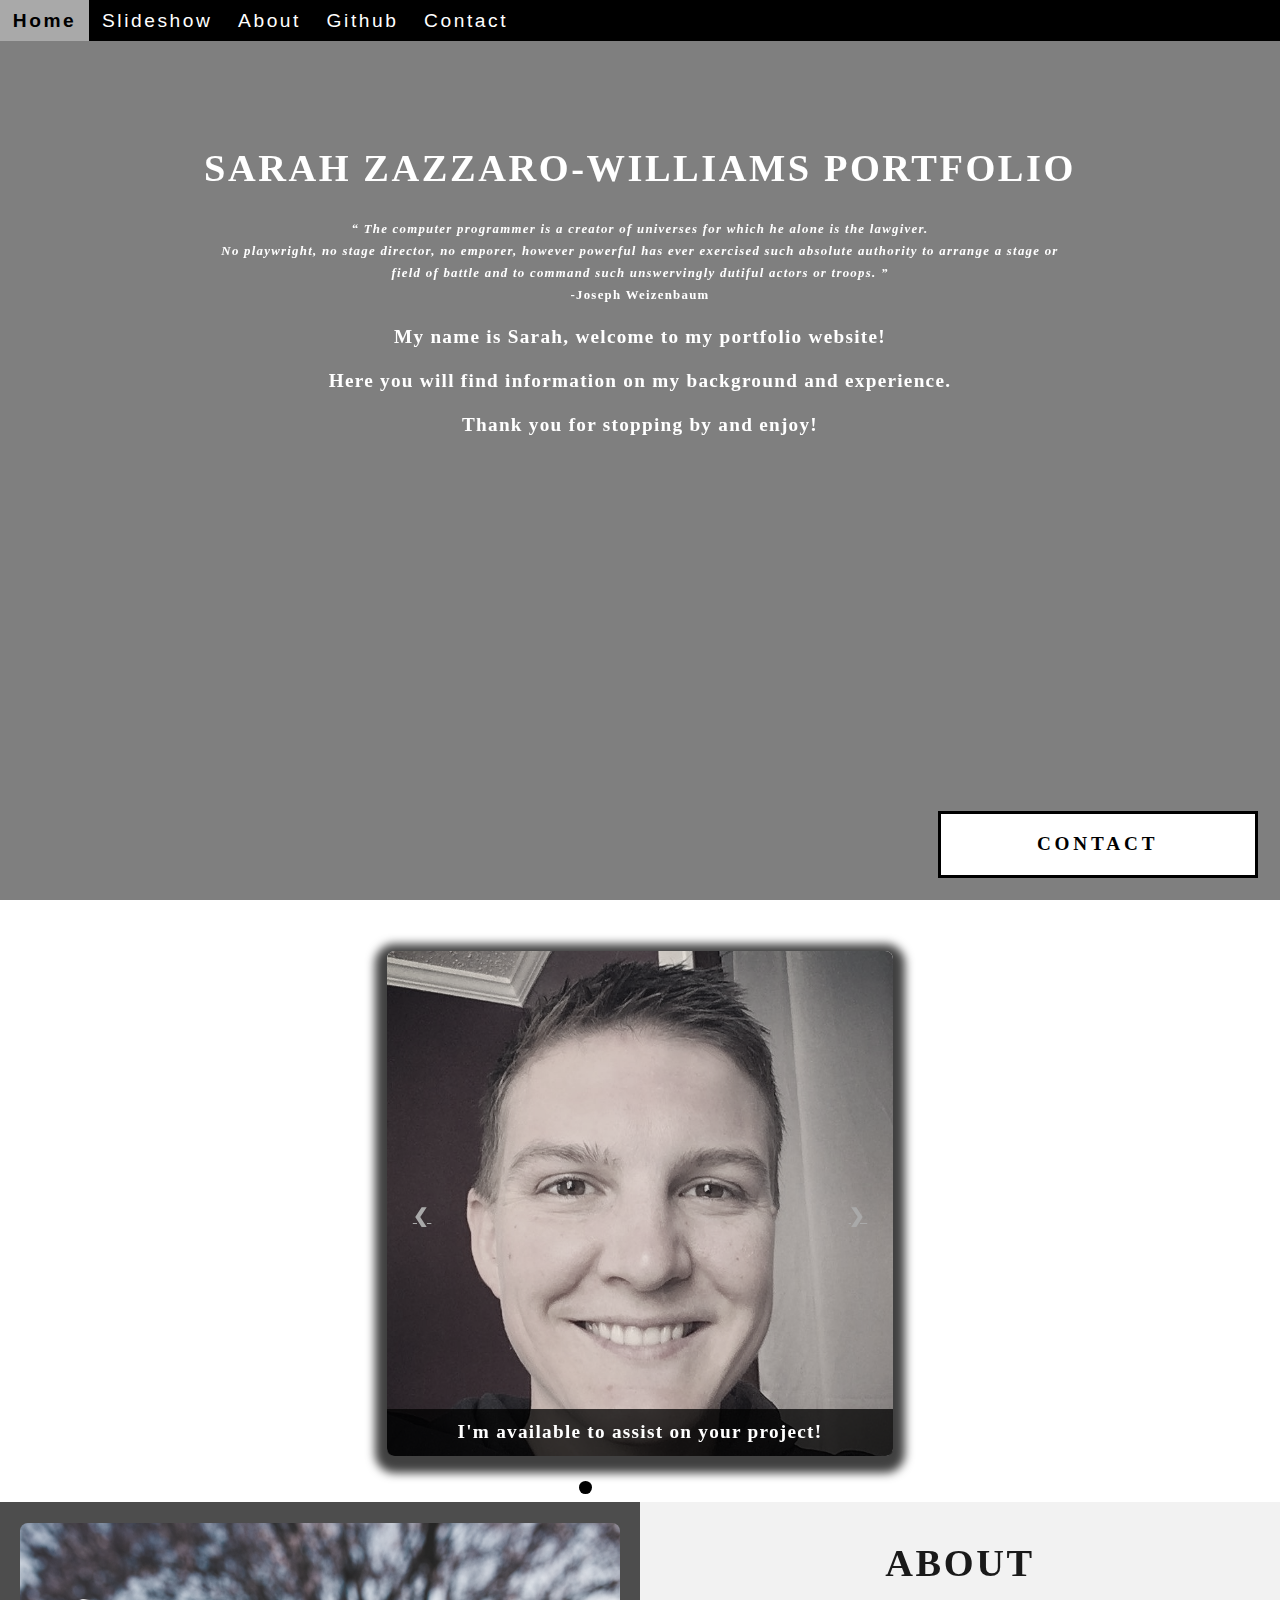
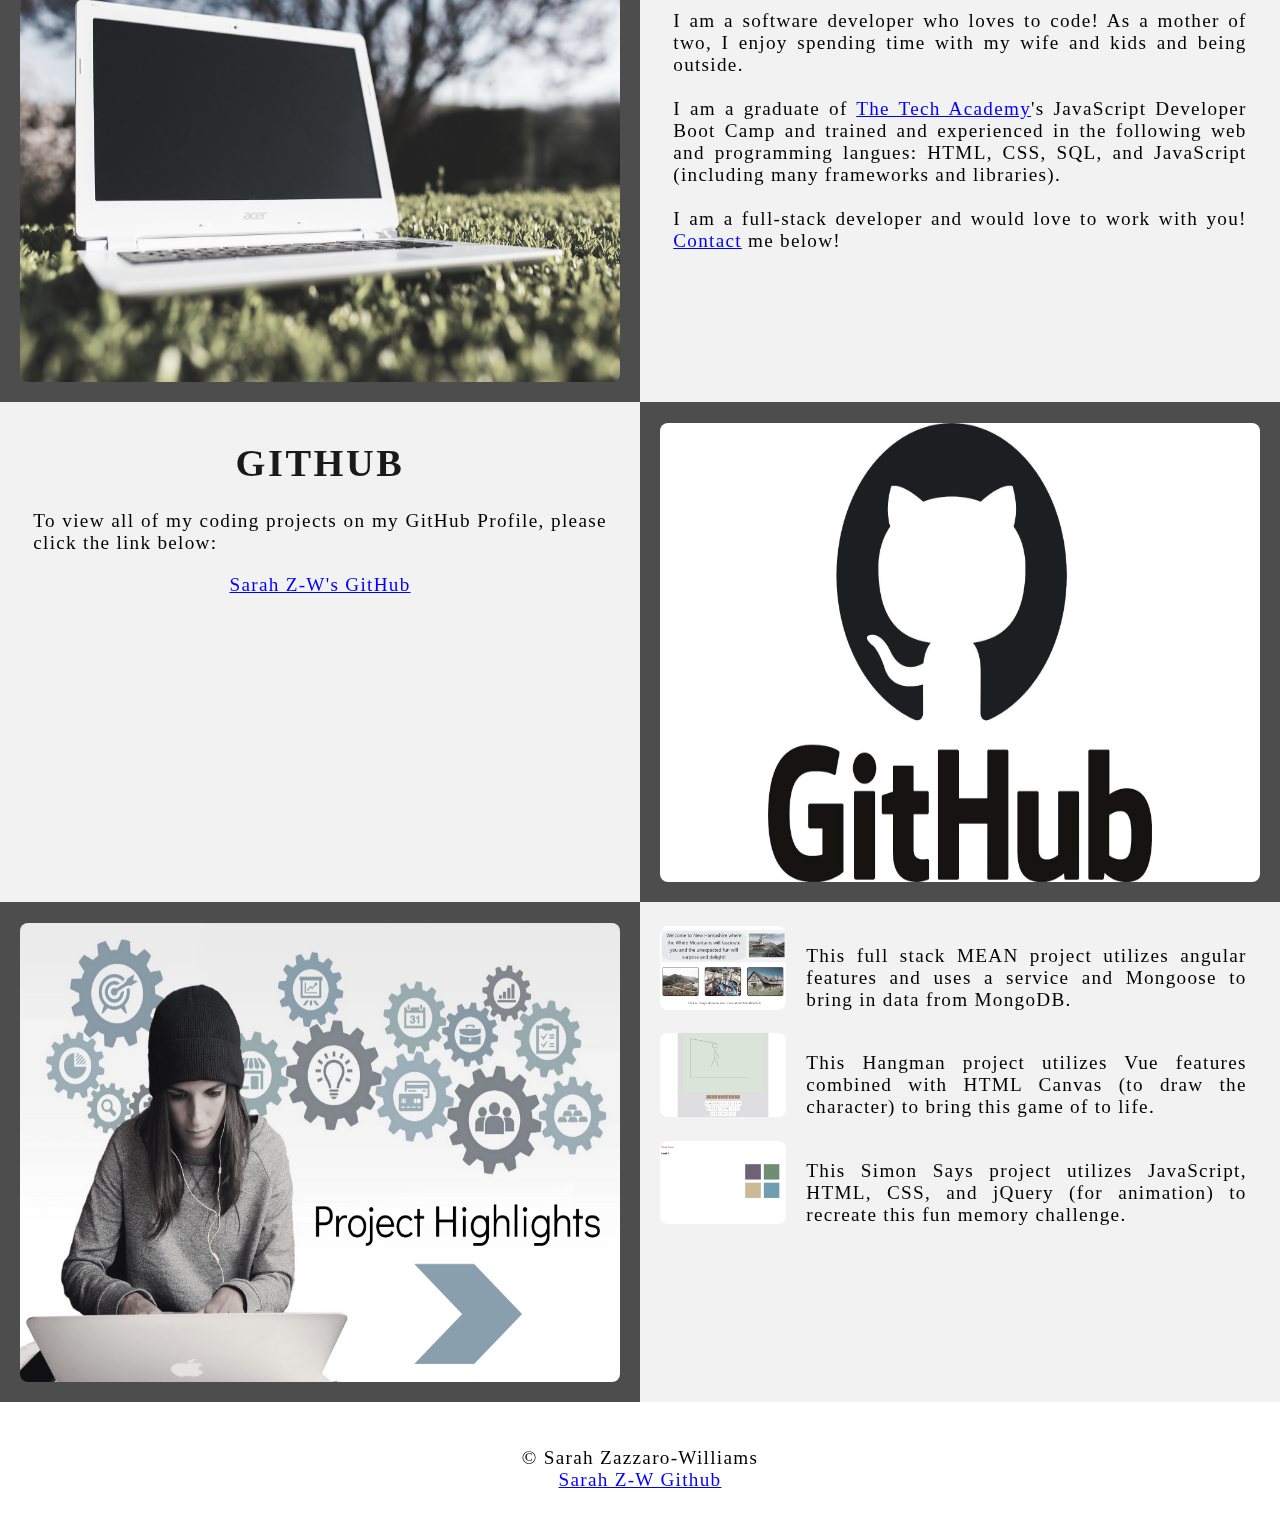
==== commit 84229b3a: "additional bottom row" ====
--- a/index.html
+++ b/index.html
@@ -73,8 +73,8 @@
             </div>
             <!--SLIDE 3 OF 6-->
             <div class="mySlides fade">
-                <img class="Slideshow_Images" src="media/Python.png" alt = "Python logo">
-                <div class="text"> the popular programming language Python,</div>
+                <img class="Slideshow_Images" src="media/react-angular-vue.png" alt = "React, Angular, Vue logo">
+                <div class="text"> the JavaScript frameworks Vue, React, and Angular,</div>
             </div>
             <!--SLIDE 4 OF 6-->
             <div class="mySlides fade">
@@ -120,7 +120,7 @@
                         <br>
                         I am a graduate of <a href="https://www.learncodinganywhere.com/" target="_blank">The Tech Academy</a>'s
                         JavaScript Developer Boot Camp and trained and experienced in the following web and programming langues:
-                        HTML, CSS, SQL, Python, and advanced JavaScript.
+                        HTML, CSS, SQL, and JavaScript (including many frameworks and libraries).
                         <br>
                         <br>
                         I am a full-stack developer and would love to work with you! <a onclick = "openForm()">Contact</a> me below!
@@ -134,7 +134,7 @@
             <div class="Column_1">
                 <h1>GitHub</h1>
                 <p>
-                    You can view my coding projects on my GitHub Profile here:
+                    To view all of my coding projects on my GitHub Profile, please click the link below:
                     <br>
                     <p class ="center"><a href="https://github.com/Sarah-ZW" target = "_blank">
                     Sarah Z-W's GitHub</a>
@@ -146,6 +146,34 @@
             <div class="Column_2">
                 <a href="https://github.com/Sarah-ZW" target = "_blank"> <img src = "media/2.jpg" alt = "GitHub logo"></a>
             </div>
+        </div>
+
+           <!--PROJECTS SECTION-->
+           <div class="Row">
+            <!--LEFT COLUMN-->
+            <div class="Column_2">
+                <a href="https://github.com/Sarah-ZW" target = "_blank"> <img src = "media/Project Highlights-min.png" alt = "Project Highlights"></a>
+            </div>
+
+            <!--RIGHT COLUMN-->
+            <div class="Column_1">
+                <div id='projectspacing'>
+                <a href="https://github.com/Sarah-ZW/Travelogue1" target = "_blank"> <img id="special" src = "media/angular_project.png" alt = "Angular Project"></a>
+                <p>This full stack MEAN project utilizes angular features and uses a service and Mongoose to bring in data from MongoDB.</p>
+            </div>
+        
+            <div id='projectspacing'>
+                <a href="https://github.com/Sarah-ZW/Hangman" target = "_blank"> <img id="special" src = "media/hangman.png" alt = "Vue Hangman Project"></a>
+                <p>This Hangman project utilizes Vue features combined with HTML Canvas (to draw the character) to bring this game of to life.</p>
+            </div>
+        
+            <div id='projectspacing'>
+                <a href="https://github.com/Sarah-ZW/Simon_Says" target = "_blank"> <img id="special" src = "media/SimonSays.png" alt = "Project Highlights"></a>
+                <p>This Simon Says project utilizes JavaScript, HTML, CSS, and jQuery (for animation) to recreate this fun memory challenge.</p>
+            </div>
+            </div>
+            
+          
         </div>
 
         <!--CONTACT FORM-->
--- a/portfolio.css
+++ b/portfolio.css
@@ -97,6 +97,17 @@
 /* Image element hover effects */
 img:hover {
 	filter: grayscale(5%);  /* Brings back most of the image's color when hovered over */
+}
+
+#special {
+    width: 21%; 
+    height:19%;
+    float: left;
+    display: block;
+    margin-right: 20px;    
+}
+#projectspacing {
+    padding-top: 3px;
 }
 
 /* The @media rule is used in media queries to apply different styles for different media/types of devices */
@@ -327,7 +338,7 @@
     float: left;
     width: 50%; /* This ensures the column takes up half of the page width */
     padding: 1.6%;
-    height: 450px; /* This sets the height of the column to 400px -  this may need to be adjusted depending on the text you enter */
+    height: 500px; /* This sets the height of the column to 400px -  this may need to be adjusted depending on the text you enter */
     background-color: #f2f2f2; /* Sets the background color of the left columns */
 }
 
@@ -343,7 +354,7 @@
     float: left;
     width: 50%;
     padding: 1.6%;
-    height: 450px;
+    height: 500px;
     background-color: #4d4d4d;
 }
 
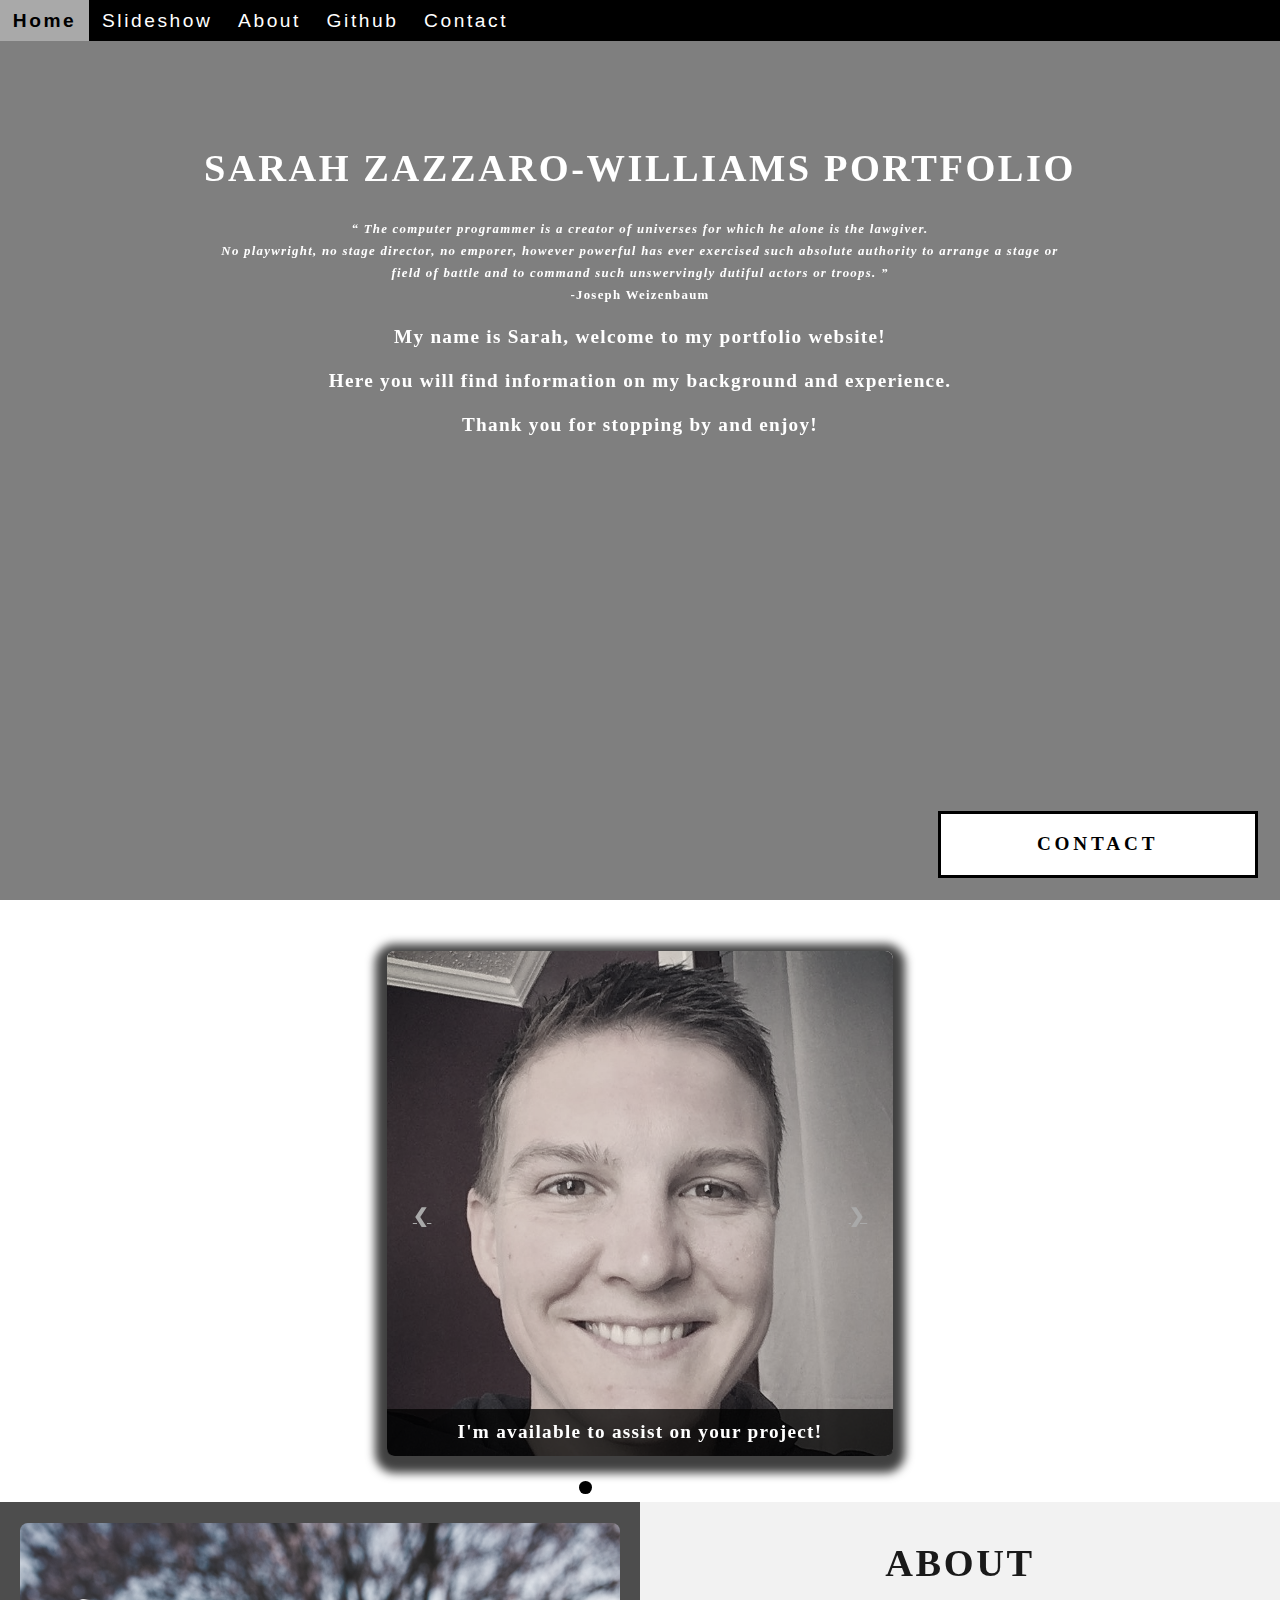
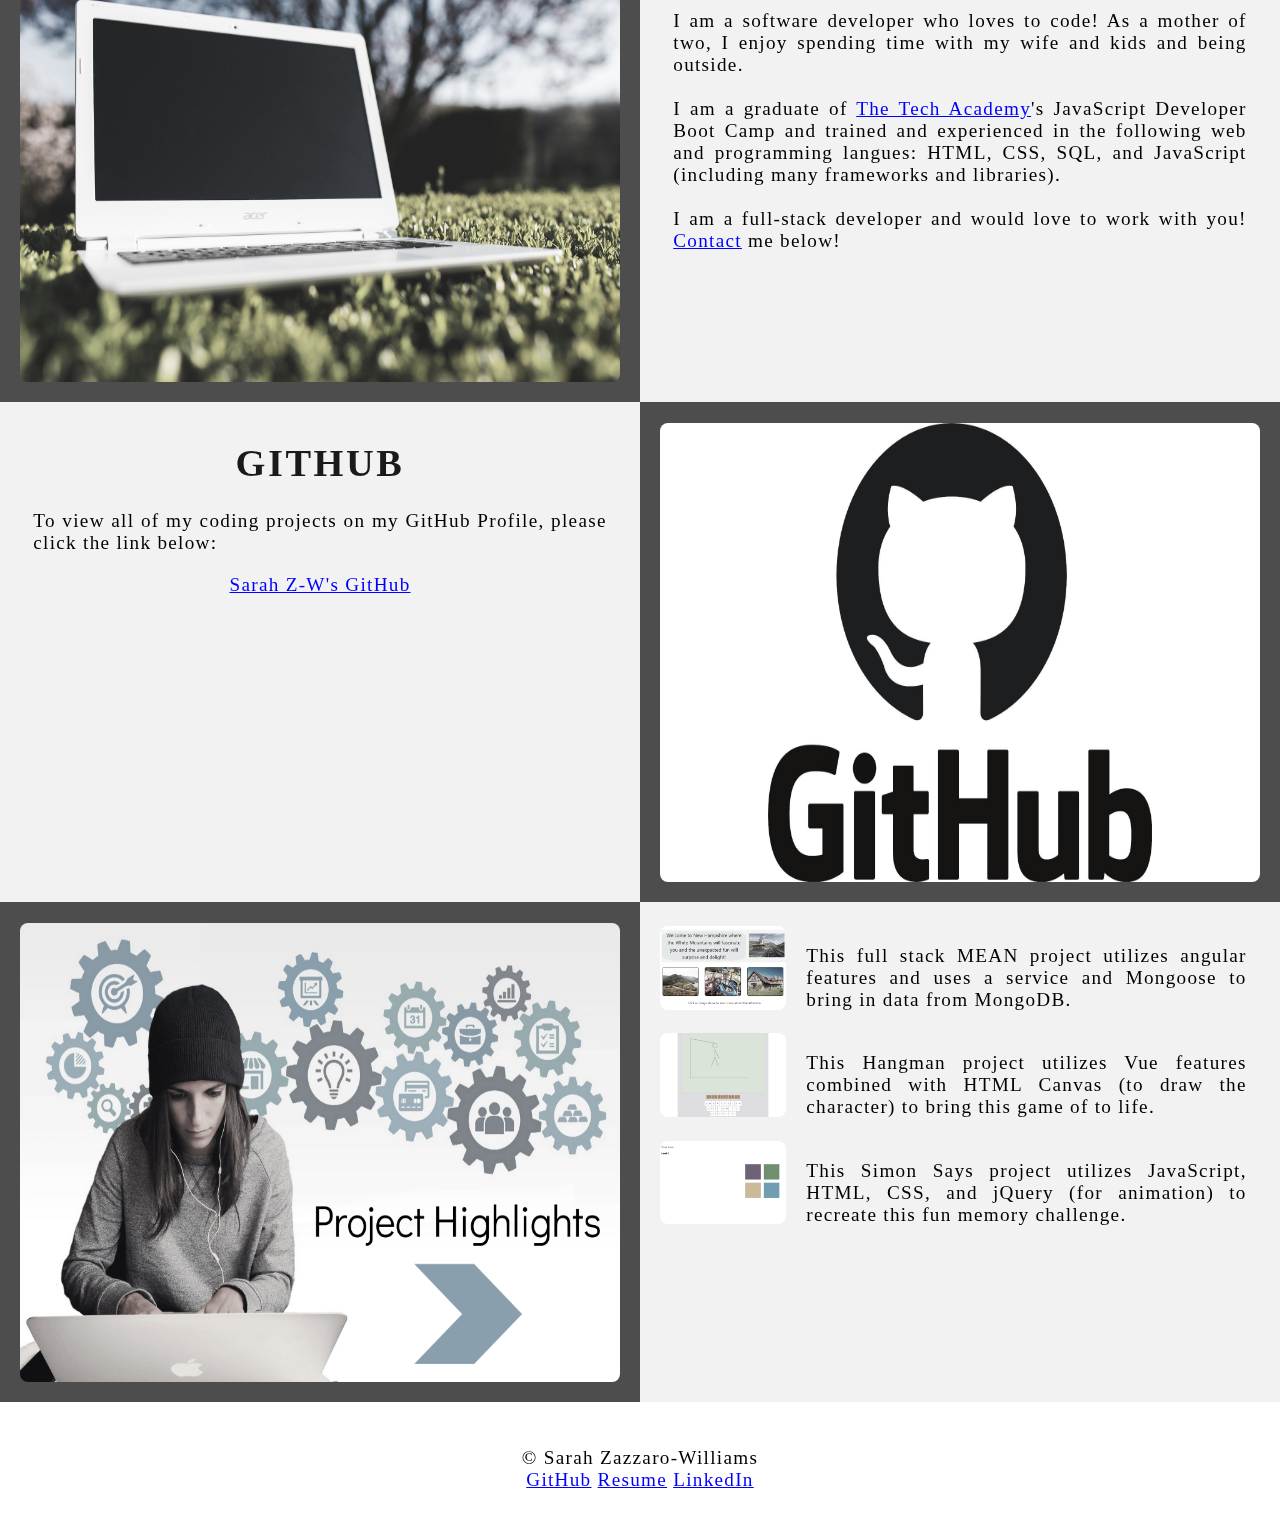
==== commit c87ba97e: "added linkedIn" ====
--- a/index.html
+++ b/index.html
@@ -204,7 +204,9 @@
                <p class="center">
                    &copy Sarah Zazzaro-Williams
                    <br>
-                   <a href="https://github.com/Sarah-ZW" target="_blank">Sarah Z-W Github</a>
+                   <a href="https://github.com/Sarah-ZW" target="_blank">GitHub</a>
+                   <a href="./media/Sarah Zazzaro-Williams - Resume.pdf" target="_blank">Resume</a>
+                   <a href="https://www.linkedin.com/in/sarah-zazzaro-williams/" target="_blank">LinkedIn</a>
                    <br>
                </p>
         </footer>
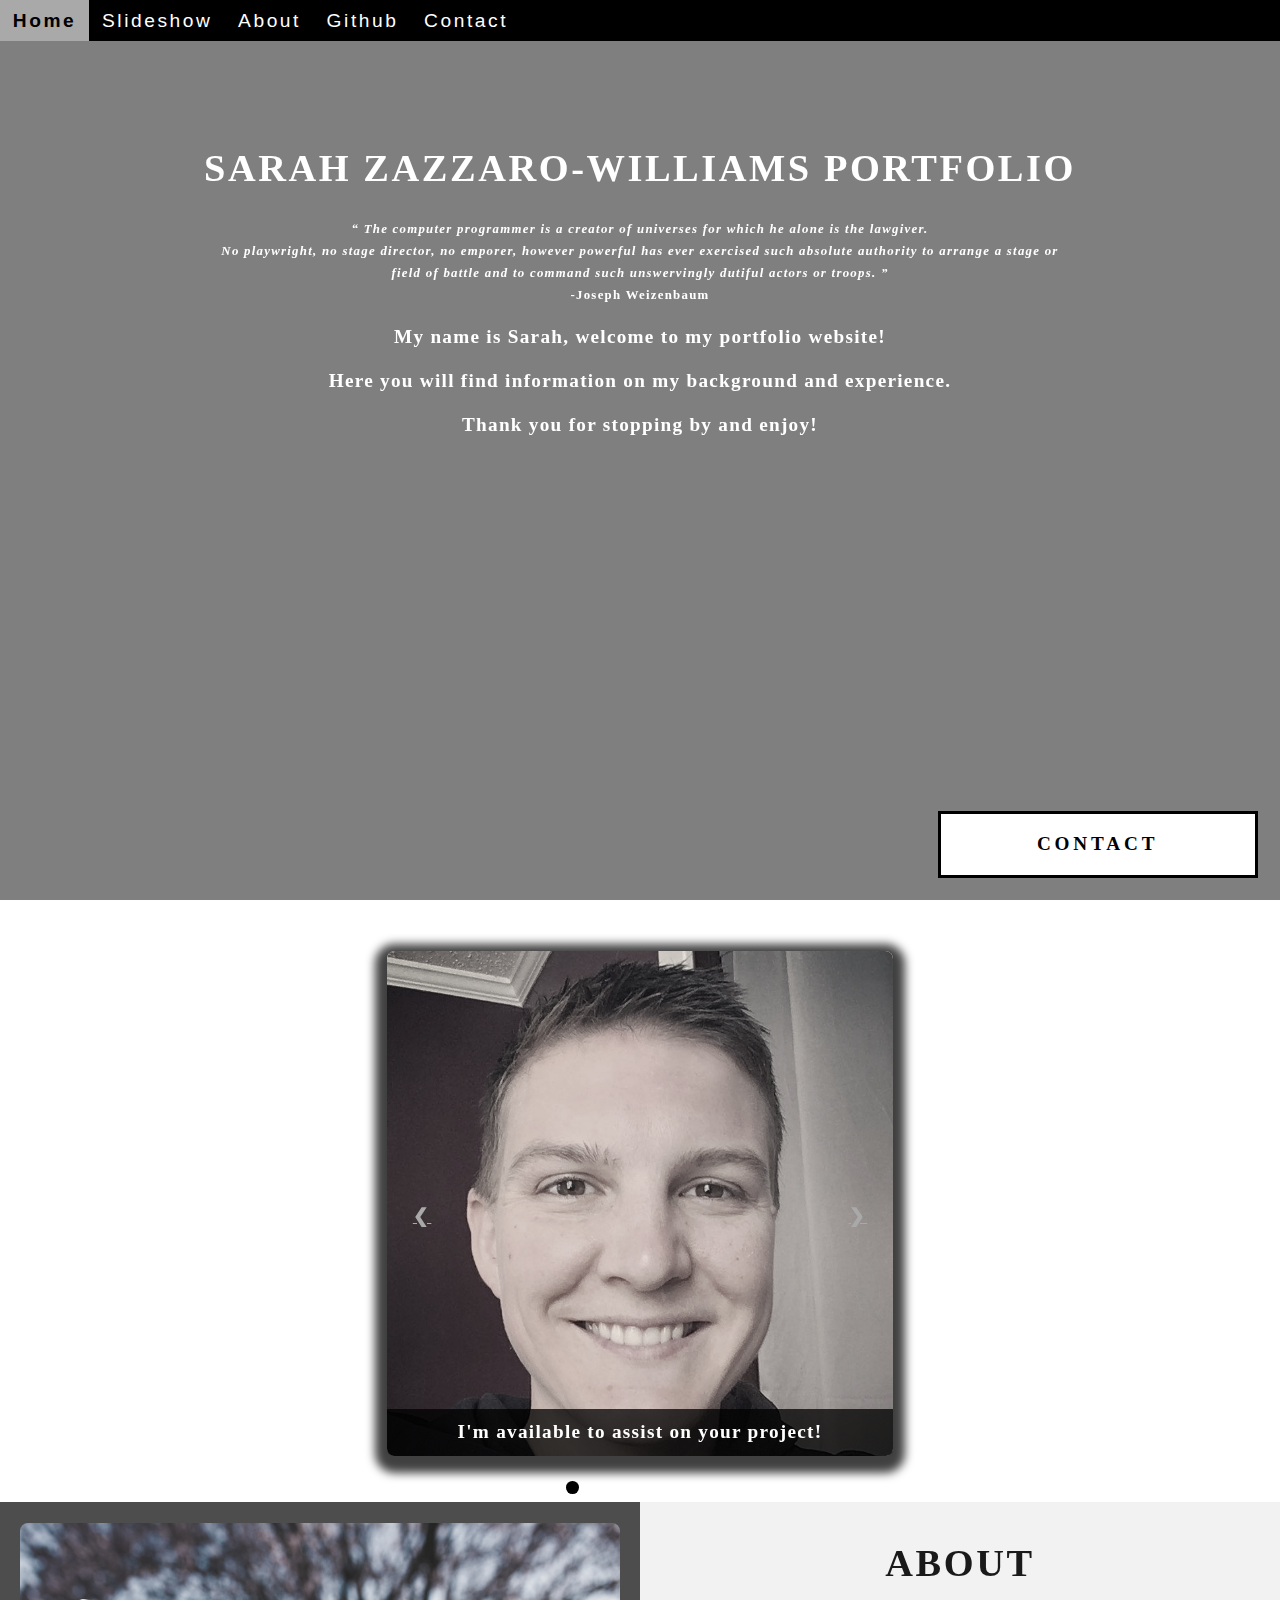
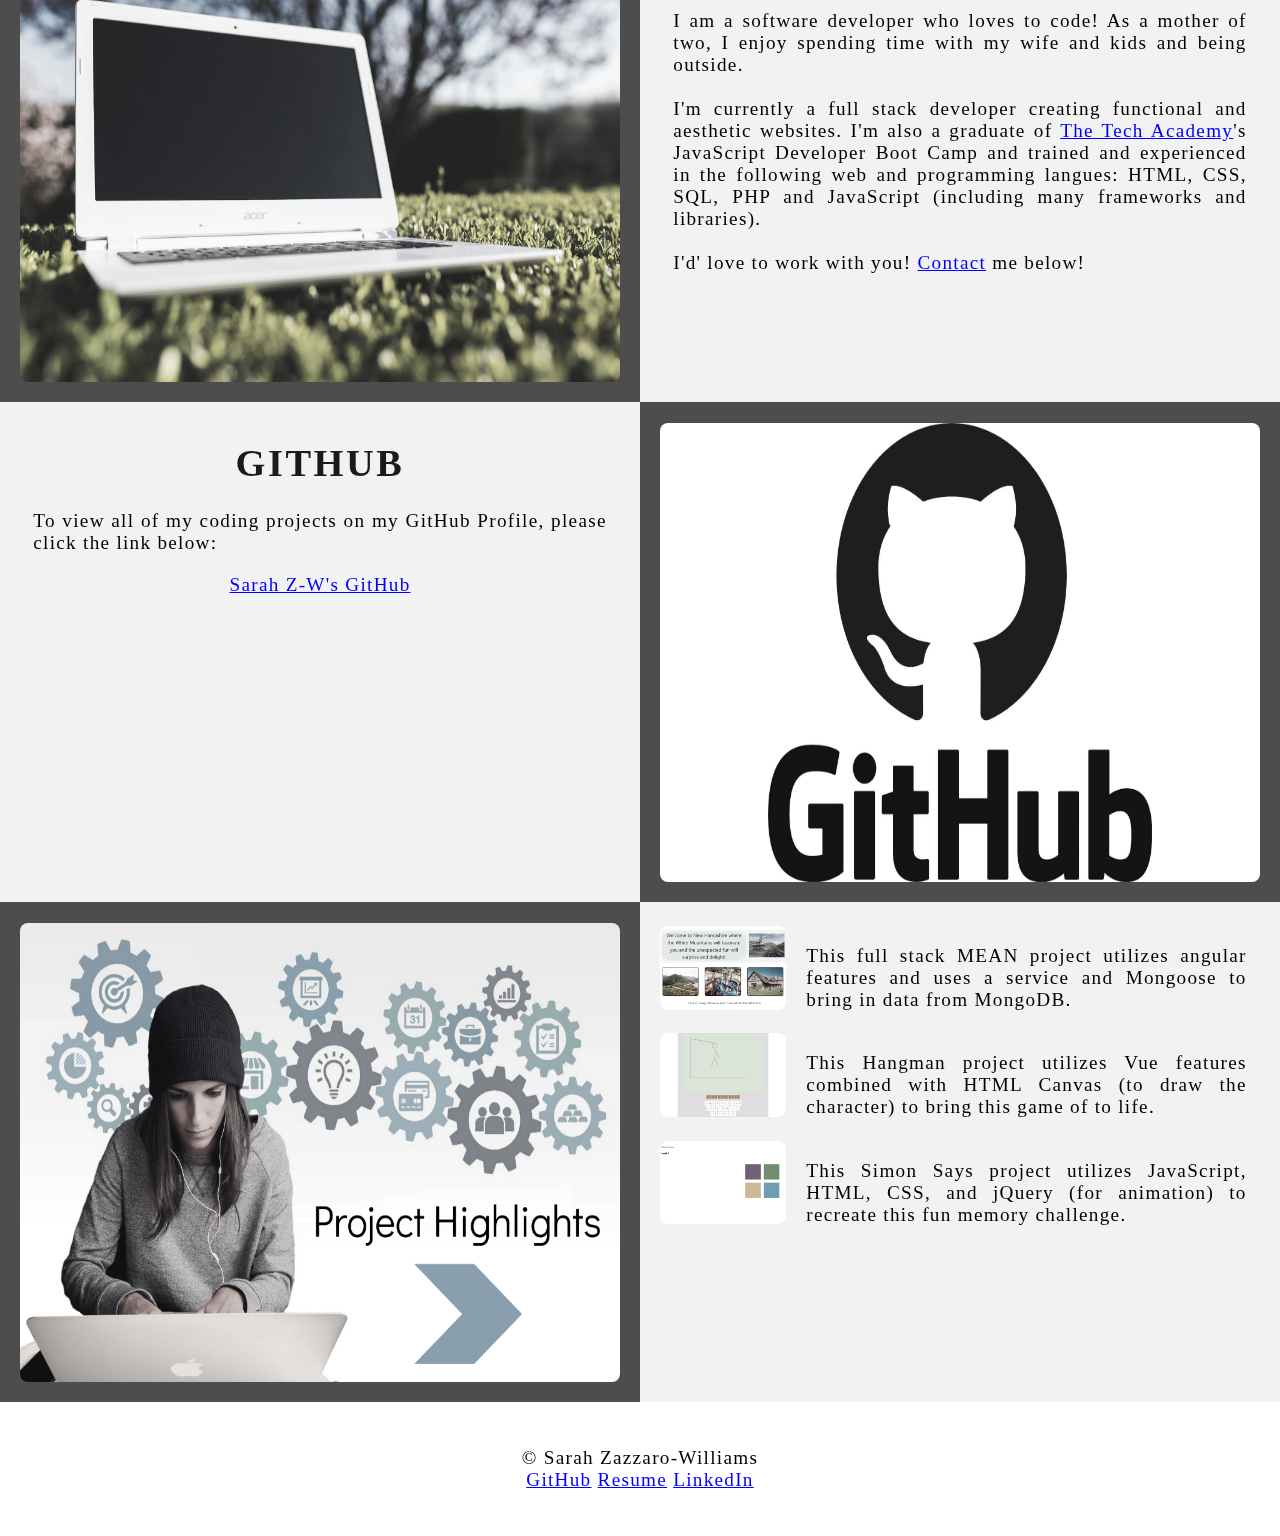
==== commit 5e8425e3: "added php image, updated slides and text content" ====
--- a/index.html
+++ b/index.html
@@ -81,11 +81,18 @@
                 <img class="Slideshow_Images" src="media/SQL_and_Database.jpg" alt = "HTML,CSS, and JS logos">
                 <div class="text"> back end development, databases, and SQL</div>
             </div>
-            <!--SLIDE 5 OF 6-->
-            <div class="mySlides fade">
-                <img class="Slideshow_Images" src="media/4.jpg" alt = "HTML,CSS, and JS logos">
+            
+              <!--SLIDE 5.5 OF 6-->
+              <div class="mySlides fade">
+                <img class="Slideshow_Images" src="media/php-logo.png" alt = "PHP">
+                <div class="text"> PHP and Symfony</div>
+            </div>
+            <!--SLIDE 6 OF 6-->
+            <div class="mySlides fade">
+                <img class="Slideshow_Images" src="media/4.jpg" alt = "Contact Me!">
                 <div class="text"> Contact me!</div>
             </div>
+          
             <!--SLIDE 6 OF 6 not needed-->
             <!--PREVIOUS AND NEXT BUTTONS-->
             <a class="Previous" onclick="plusSlides(-1)">&#10094;</a>
@@ -99,6 +106,7 @@
             <span class="dot" onclick="currentSlide(3)"></span>
             <span class="dot" onclick="currentSlide(4)"></span>
             <span class="dot" onclick="currentSlide(5)"></span>
+            <span class="dot" onclick="currentSlide(6)"></span>
         </div>
     </div>
 </div>
@@ -118,12 +126,12 @@
                         with my wife and kids and being outside.
                         <br>
                         <br>
-                        I am a graduate of <a href="https://www.learncodinganywhere.com/" target="_blank">The Tech Academy</a>'s
+                        I'm currently a full stack developer creating functional and aesthetic websites.  I'm also a graduate of <a href="https://www.learncodinganywhere.com/" target="_blank">The Tech Academy</a>'s
                         JavaScript Developer Boot Camp and trained and experienced in the following web and programming langues:
-                        HTML, CSS, SQL, and JavaScript (including many frameworks and libraries).
-                        <br>
-                        <br>
-                        I am a full-stack developer and would love to work with you! <a onclick = "openForm()">Contact</a> me below!
+                        HTML, CSS, SQL, PHP and JavaScript (including many frameworks and libraries).
+                        <br>
+                        <br>
+                        I'd' love to work with you! <a onclick = "openForm()">Contact</a> me below!
                     </p>
             </div>
         </div>
@@ -205,10 +213,10 @@
                    &copy Sarah Zazzaro-Williams
                    <br>
                    <a href="https://github.com/Sarah-ZW" target="_blank">GitHub</a>
-                   <a href="./media/Sarah Zazzaro-Williams - Resume.pdf" target="_blank">Resume</a>
+                   <a href="./media/Sarah Zazzaro-Williams - Resume 2023.pdf" target="_blank">Resume</a>
                    <a href="https://www.linkedin.com/in/sarah-zazzaro-williams/" target="_blank">LinkedIn</a>
                    <br>
-               </p>
+               </p> 
         </footer>
         <script src="portfolio.js"></script>
     </body>
